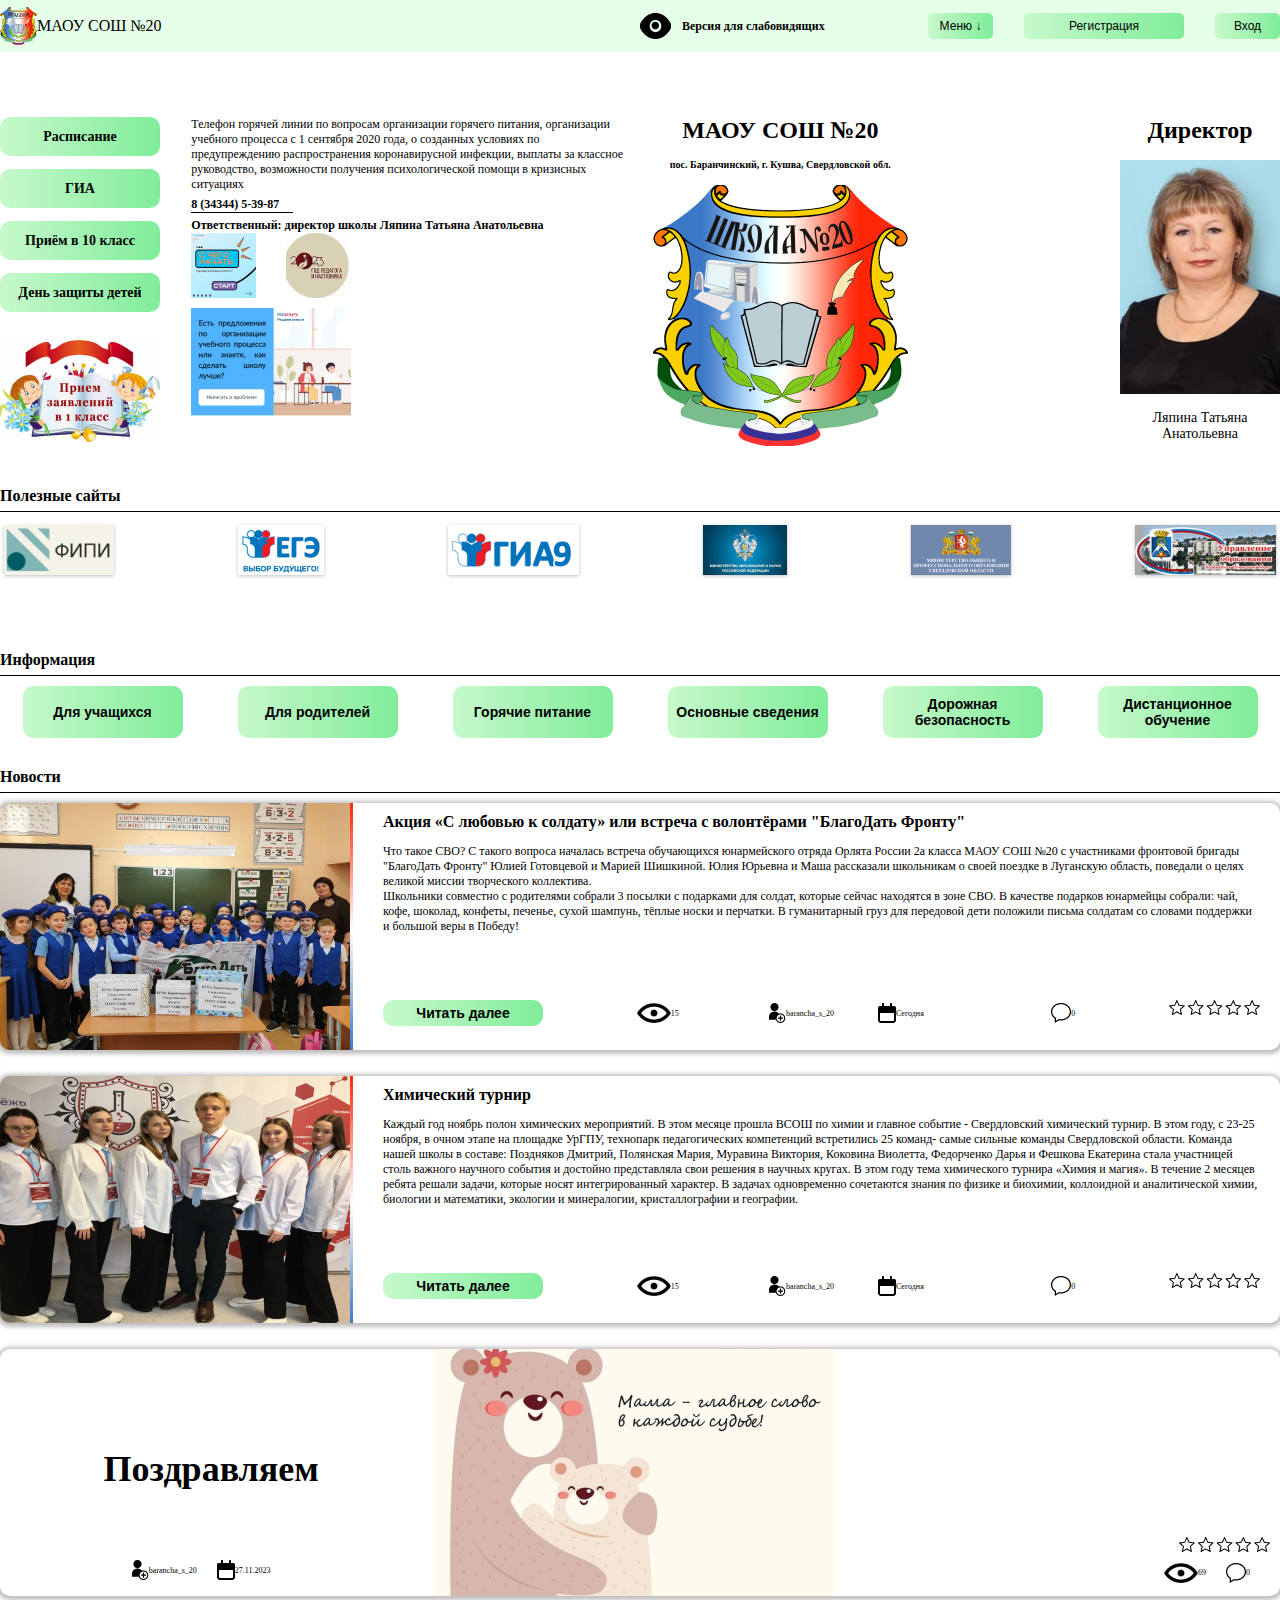
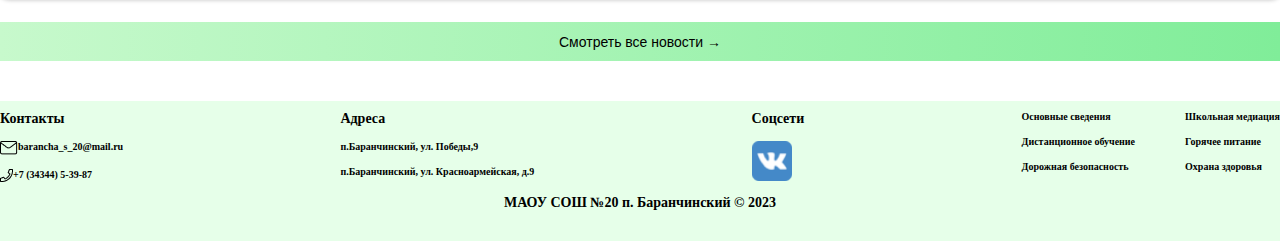
==== index.html @ 77e05063 "first commit" ====
<!DOCTYPE html>
<html lang="en">

<head>
    <meta charset="UTF-8">
    <meta name="viewport" content="width=device-width, initial-scale=1.0">
    <title>Главная</title>
    <link rel="stylesheet" href="style.css">
    <link href="https://cdn.jsdelivr.net/npm/bootstrap@5.0.2/dist/css/bootstrap.min.css" rel="stylesheet"
        integrity="sha384-EVSTQN3/azprG1Anm3QDgpJLIm9Nao0Yz1ztcQTwFspd3yD65VohhpuuCOmLASjC" crossorigin="anonymous">
    <script src="https://cdn.jsdelivr.net/npm/bootstrap@5.0.2/dist/js/bootstrap.bundle.min.js"
        integrity="sha384-MrcW6ZMFYlzcLA8Nl+NtUVF0sA7MsXsP1UyJoMp4YLEuNSfAP+JcXn/tWtIaxVXM"
        crossorigin="anonymous"></script>
    <script src="app.js" defer></script>
    <link rel="stylesheet" href="medias.css">
</head>

<body>
    <header>
        <div class="container header__cont">
            <div class="header__gerb">
                <img src="/res/ГербШколы 2.png" alt="">
                <p>МАОУ СОШ №20</p>
            </div>
            <div class="header__right">
                <a href="">
                    <div class="header__sight">
                        <img src="/res/Eye.png" alt="">
                        <p style="font-weight: 600;">Версия для слабовидящих</p>
                    </div>
                </a>
                <div class="header__buttons">
                    <button class="header__button menu-btn">Меню ↓</button>
                    <button class="header__button" style="width: 160px;">Регистрация</button>
                    <button class="header__button">Вход</button>
                </div>
            </div>
            <div class="burger hid"></div>
        </div>
        <div class="nav__hidden">
            <a href="">
                <div class="header__sight hid">
                    <img src="/res/Eye.png" alt="">
                    <p style="font-weight: 600;">Версия для слабовидящих</p>
                </div>
            </a>
            <div class="nav-hidden__btns">
                <button class="header__button" style="width: 130px;">Регистрация</button>
                <button class="header__button" style="width: 130px;">Вход</button>
            </div>
            <div class="nav__column" style="width: 30%;">
                <a href="">Основные сведения</a>
                <a href="">Организация работы в условиях COVID-19</a>
                <a href="">Дистанционное обучение</a>
                <a href="">Введение ФГОС СОО</a>
                <a href="">Обновленный ФГОС НОО и ООО</a>
                <a href="">Информационная безопасность и обработка ПД</a>
                <a href="">Всероссийская олимпиада школьника</a>
                <a href="">Независимая оценка качества условий осуществления образовательной деятельности</a>
            </div>
            <div class="nav__column" style="padding: 12px;">
                <a href="">Профилактика правонарушений</a>
                <a href="">Противодействие коррупции</a>
                <a href="">Аттестация педагогических работников</a>
                <a href="">Классное руководство</a>
                <a href="">Центр наставнических практик, наставничества</a>
                <a href="">Методические комиссии</a>
                <a href="">Социально-психологическое тестирование</a>
                <a href="">Школьный спортивный клуб</a>
            </div>
            <div class="nav__column" style="padding: 12px;">
                <a href="">Горячее питание</a>
                <a href="">Для учащихся</a>
                <a href="">Для родителей</a>
                <a href="">Дорожная безопасность</a>
                <a href="">Школьная медиация</a>
                <a href="">Школьный психолог</a>
                <a href="">Охрана здоровья</a>
                <a href="">Школьный театр</a>
            </div>
            <div class="nav__column" style="padding: 12px;">
                <a href="">ВСОКО</a>
                <a href="">Дефектолог</a>
                <a href="">500+</a>
                <a href="">Охрана труда</a>
                <a href="">"Центр "Точка роста"</a>
                <a href="">Часто задаваемые вопросы</a>
                <a href="">Форум</a>
                <a href="">Карта сайта</a>
            </div>
        </div>
    </header>
    <div class="main">
        <div class="container main__cont">
            <div class="main__half">
                <div class="main__btns">
                    <button class="main__btn">Расписание</button>
                    <button class="main__btn">ГИА</button>
                    <button class="main__btn">Приём в 10 класс</button>
                    <button class="main__btn">День защиты детей</button>
                    <img src="/res/kartinka-6 1.png" alt="">
                </div>
                <div class="contacts">
                    <p class="main__info">Телефон горячей линии по вопросам организации горячего питания, организации
                        учебного процесса с 1
                        сентября 2020 года, о созданных условиях по предупреждению распространения коронавирусной
                        инфекции,
                        выплаты за классное руководство, возможности получения психологической помощи в кризисных
                        ситуациях</p>
                    <p class="phone">8 (34344) 5-39-87 </p>
                    <div class="line"></div>
                    <p class="phone">Ответственный: директор школы Ляпина Татьяна Анатольевна</p>
                    <div class="main__small-news">
                        <div class="up">
                            <img src="/res/Sqq12LihKGY 1.png" alt="">
                            <img src="res/God-pedagoga-i-nastavnika 1.png" alt="">
                        </div>
                        <img src="res/reshaem_vmeste 1.png" alt="" class="down-img">
                    </div>
                </div>
            </div>
            <div class="main__half main__right">
                <div class="main__main">
                    <h1>МАОУ СОШ №20</h1>
                    <h2>пос. Баранчинский, г. Кушва, Свердловской обл.</h2>
                    <img src="/res/ГербШколы 1.png" alt="">
                </div>
                <div class="main__dir">
                    <p class="dir">Директор</p>
                    <img src="/res/direktor_shkoly 1.png" alt="">
                    <p class="dir-name">Ляпина Татьяна Анатольевна</p>
                </div>
            </div>
        </div>
    </div>
    <div class="main_phone">
        <div class="container">
            <div class="main__btns-phone">
                <button class="main__btn">Расписание</button>
                <button class="main__btn">ГИА</button>
                <button class="main__btn">Приём в 10 класс</button>
                <button class="main__btn">День защиты детей</button>
            </div>
            <div class="main__info">
                <p class="main__info">Телефон горячей линии по вопросам организации горячего питания, организации
                    учебного
                    процесса с 1
                    сентября 2020 года, о созданных условиях по предупреждению распространения коронавирусной инфекции,
                    выплаты за классное руководство, возможности получения психологической помощи в кризисных ситуациях
                </p>
                <p class="phone">8 (34344) 5-39-87 </p>
                <div class="line"></div>
                <p class="phone">Ответственный: директор школы Ляпина Татьяна Анатольевна</p>
            </div>
            <div class="main__pics">
                <div class="main__pics__side">
                    <div class="main__main main__phone">
                        <h1>МАОУ СОШ №20</h1>
                        <h2>пос. Баранчинский, г. Кушва, Свердловской обл.</h2>
                        <img src="/res/ГербШколы 1.png" alt="" class="gerb">
                    </div>
                    <div class="main__dir dir_phone">
                        <p class="dir phoner">Директор</p>
                        <img src="/res/direktor_shkoly 1.png" alt="" class="direct">
                        <p class="dir-name name_phone">Ляпина Татьяна Анатольевна</p>
                    </div>
                </div>
                <div class="main__pics__side right">
                    <img src="/res/kartinka-6 1.png" alt="">
                    <img src="/res/Sqq12LihKGY 1.png" alt="">
                    <img src="/res/reshaem_vmeste 1.png" alt="">
                    <img src="/res/God-pedagoga-i-nastavnika 1.png" alt="" style="width: 65px;">
                </div>
            </div>
        </div>
    </div>
    <div class="links">
        <div class="container">
            <h2>Полезные сайты</h2>
            <div class="line line2"></div>
            <div class="scroll">
                <img src="/res/sayt_fipi 1.png" alt="">
                <img src="/res/sajt_egeh 1.png" alt="">
                <img src="/res/sajt_gia9 1.png" alt="">
                <img src="/res/minist_obraz_rf.png" alt="">
                <img src="/res/moposo.png" alt="">
                <img src="/res/sajt_uokgo.png" alt="">
            </div>
        </div>
    </div>
    <div class="links">
        <div class="container">
            <h2>Информация</h2>
            <div class="line line2"></div>
            <div class="scroll-btns">
                <button class="btn1">Для учащихся</button>
                <button class="btn2">Для родителей</button>
                <button class="btn3">Горячие питание</button>
                <button class="btn4">Основные сведения</button>
                <button class="btn5">Дорожная безопасность</button>
                <button class="btn6">Дистанционное обучение</button>
            </div>
        </div>
    </div>
    <div class="news">
        <div class="container news__cont">
            <h2 class="news__head">Новости</h2>
            <div class="line line2"></div>
            <div class="news__new">
                <img src="/res/new_1.png" alt="">
                <div class="rainbow"></div>
                <div class="news__new-right">
                    <h2>Акция «С любовью к солдату» или встреча с волонтёрами "БлагоДать Фронту"</h2>
                    <p class="new-desc">Что такое СВО? С такого вопроса началась встреча обучающихся юнармейского отряда
                        Орлята России 2а
                        класса МАОУ СОШ №20 с участниками фронтовой бригады "БлагоДать Фронту" Юлией Готовцевой и Марией
                        Шишкиной.
                        Юлия Юрьевна и Маша рассказали школьникам о своей поездке в Луганскую область, поведали о целях
                        великой миссии творческого коллектива.<br>
                        Школьники совместно с родителями собрали 3 посылки с подарками для солдат, которые сейчас
                        находятся в зоне СВО. В качестве подарков юнармейцы собрали: чай, кофе, шоколад, конфеты,
                        печенье, сухой шампунь, тёплые носки и перчатки. В гуманитарный груз для передовой дети положили
                        письма солдатам со словами поддержки и большой веры в Победу!</p>
                    <div class="news__new-right-down">
                        <a href="new.html"><button class="read-next">Читать далее</button></a>
                        <div class="icons">
                            <div class="icons__left">
                                <div class="icons__item">
                                    <img src="/res/eye_new_icon.png" alt="" class="icon" style="width: 34px;">
                                    <p>15</p>
                                </div>
                                <div class="icons__item">
                                    <img src="/res/Group.png" alt="" class="icon">
                                    <p>barancha_s_20</p>
                                </div>
                            </div>
                            <div class="icons__right">
                                <div class="icons__item">
                                    <img src="/res/Vector.png" alt="" class="icon">
                                    <p>Сегодня</p>
                                </div>
                                <div class="icons__item">
                                    <img src="/res/comment-1.png" alt="" class="icon">
                                    <p>0</p>
                                </div>
                            </div>
                        </div>
                        <img src="/res/Raiting.png" alt="" class="stars">
                    </div>
                </div>
            </div>
            <div class="news__new">
                <img src="/res/new_2.png" alt="">
                <div class="rainbow"></div>
                <div class="news__new-right">
                    <h2>Химический турнир</h2>
                    <p class="new-desc">Каждый год ноябрь полон химических мероприятий. В этом месяце прошла ВСОШ по
                        химии и главное событие - Свердловский химический турнир. В этом году, с 23-25 ноября, в очном
                        этапе на площадке УрГПУ, технопарк педагогических компетенций встретились 25 команд- самые
                        сильные команды Свердловской области.
                        Команда нашей школы в составе: Поздняков Дмитрий, Полянская Мария, Муравина Виктория, Коковина
                        Виолетта, Федорченко Дарья и Фешкова Екатерина стала участницей столь важного научного события и
                        достойно представляла свои решения в научных кругах. В этом году тема химического турнира «Химия
                        и магия». В течение 2 месяцев ребята решали задачи, которые носят интегрированный характер. В
                        задачах одновременно сочетаются знания по физике и биохимии, коллоидной и аналитической химии,
                        биологии и математики, экологии и минералогии, кристаллографии и географии.</p>
                    <div class="news__new-right-down">
                        <button class="read-next">Читать далее</button>
                        <div class="icons">
                            <div class="icons__left">
                                <div class="icons__item">
                                    <img src="/res/eye_new_icon.png" alt="" class="icon" style="width: 34px;">
                                    <p>15</p>
                                </div>
                                <div class="icons__item">
                                    <img src="/res/Group.png" alt="" class="icon">
                                    <p>barancha_s_20</p>
                                </div>
                            </div>
                            <div class="icons__right">
                                <div class="icons__item">
                                    <img src="/res/Vector.png" alt="" class="icon">
                                    <p>Сегодня</p>
                                </div>
                                <div class="icons__item">
                                    <img src="/res/comment-1.png" alt="" class="icon">
                                    <p>0</p>
                                </div>
                            </div>
                        </div>
                        <img src="/res/Raiting.png" alt="" class="stars">
                    </div>
                </div>
            </div>
            <div class="news__new mother">
                <div class="news__new--left">
                    <h2 class="mother__h2">Поздравляем</h2>
                    <div class="mother__icons">
                        <div class="icons__item">
                            <img src="/res/Group.png" alt="" class="icon">
                            <p>barancha_s_20</p>
                        </div>
                        <div class="icons__item">
                            <img src="/res/Vector.png" alt="" class="icon">
                            <p>27.11.2023</p>
                        </div>
                    </div>
                </div>
                <img src="/res/s_dnem_materi 1.png" alt="">
                <div class="news__new--right">
                    <div class="mother__icons">
                        <div class="icons__item">
                            <img src="/res/eye_new_icon.png" alt="" class="icon" style="width: 34px;">
                            <p>69</p>
                        </div>
                        <div class="icons__item">
                            <img src="/res/comment-1.png" alt="" class="icon">
                            <p>0</p>
                        </div>
                    </div>
                    <img src="/res/Raiting.png" alt="" class="stars">
                </div>
            </div>
            <button class="view-all">Смотреть все новости →</button>
        </div>
    </div>
    <footer>
        <div class="container footer__cont">
            <div class="footer__up">
                <div class="left--left--">
                    <div class="footer--column">
                        <h2 class="footer--column-head">Контакты</h2>
                        <div class="column--cont">
                            <img src="/res/mail_icon.png" alt="">
                            <p>barancha_s_20@mail.ru</p>
                        </div>
                        <div class="column--cont">
                            <img src="/res/phone.png" alt="">
                            <p>+7 (34344) 5-39-87</p>
                        </div>
                    </div>
                    <div class="footer--column hid vk-hid">
                        <h2 class="footer--column-head">Соцсети</h2>
                        <img src="/res/iconfinder-social-media-applications-32vk-4102593_113806 1.png" alt="">
                    </div>
                </div>

                <div class="footer--column">
                    <h2 class="footer--column-head">Адреса</h2>
                    <div class="column--cont">п.Баранчинский, ул. Победы,9</div>
                    <div class="column--cont">п.Баранчинский, ул. Красноармейская, д.9</div>
                </div>
                <div class="footer--column vk">
                    <h2 class="footer--column-head">Соцсети</h2>
                    <img src="/res/iconfinder-social-media-applications-32vk-4102593_113806 1.png" alt="">
                </div>
                <div class="right--right-">
                    <div class="footer--column">
                        <div class="column--cont">Основные сведения</div>
                        <div class="column--cont">Дистанционное обучение</div>
                        <div class="column--cont">Дорожная безопасность</div>
                    </div>
                    <div class="footer--column">
                        <div class="column--cont">Школьная медиация</div>
                        <div class="column--cont">Горячее питание</div>
                        <div class="column--cont">Охрана здоровья</div>
                    </div>
                </div>
            </div>
            <div class="footer__down">
                <p>МАОУ СОШ №20 п. Баранчинский © 2023</p>
            </div>
        </div>
    </footer>
</body>

</html>
---- style.css ----
@font-face {
    font-family: Inter;
    src: url("/res/Inter-VariableFont_slnt\,wght.ttf;")
}

body,
html,
h1,
h2 {
    margin: 0 !important;
}

p {
    margin: 0 !important;
}

header {
    background-color: #E6FFE9;
    height: 52px;
    display: flex;
    flex-direction: column;
    align-items: center;
}

.header__cont {
    display: flex;
    flex-direction: row;
    width: 100% !important;
    justify-content: space-between;
    align-items: center;
    height: 100%;
}

.header__right {
    display: flex;
    flex-direction: row;
    min-width: 50%;
    justify-content: space-between;
}

.header__sight {
    display: flex;
    flex-direction: row;
    align-items: center;
    justify-content: center;
    gap: 11px;
}

.header__sight img {
    object-fit: fill;
}

.header__gerb {
    display: flex;
    flex-direction: row;
    justify-content: center;
    align-items: center;
}

.header__buttons {
    display: flex !important;
    flex-direction: row !important;
    width: 55%;
    justify-content: space-between;
    align-items: center;
}

.header__button {
    width: 65px;
    height: 26px;
    color: #000;
    text-align: center;
    font-size: 12px;
    font-style: normal;
    font-weight: 500;
    line-height: normal;
    border-radius: 5px;
    background: var(--Button-color, linear-gradient(90deg, #C7F9CC 0%, #80ED99 100%));
    border: 0;
}

.nav__hidden {
    position: absolute;
    margin-top: 51px;
    width: 920px;
    min-height: 220px !important;
    display: none;
    flex-direction: row;
    justify-content: space-between;
    border-radius: 0px 0px 10px 10px;
    background: #E6FFE9;
    padding-left: 6px;
    padding-right: 6px;
    display: none;
    padding-bottom: 10px;
}

.nav__column {
    display: flex;
    flex-direction: column;
    justify-content: space-between;
}

.nav__column a {
    text-align: center;
    margin-bottom: 13px;
}

.nav__hidden a {
    color: #000;
    font-size: 10px;
    font-style: normal;
    font-weight: 400;
    line-height: normal;
    text-decoration: none;
}

.nav__hidden a:hover {
    color: #000;
    text-decoration: underline;
}

.header__right a {
    color: #000;
    font-size: 12px;
    font-style: normal;
    font-weight: 400;
    line-height: normal;
    text-decoration: none;
}

.header__right a:hover {
    color: #000;
    text-decoration: none;
}

.nav-hidden__btns {
    margin-top: 13px;
    margin-bottom: 20px;
    width: 100%;
    display: none;
    flex-direction: row;
    justify-content: center;
    gap: 30px;
}

.hid {
    display: none !important;
}

.burger {
    background-image: url('/res/Burger.png');
    width: 25px;
    height: 25px;
}

.main {
    margin-top: 65px;
}

.main__cont {
    display: flex;
    flex-direction: row;
    gap: 2%;
}

.main__btns {
    display: flex;
    gap: 13px;
    flex-direction: column;
}

.main__btn {
    border-radius: 10px;
    background: var(--Button-color, linear-gradient(90deg, #C7F9CC 0%, #80ED99 100%));
    width: 160px;
    height: 39px;
    flex-shrink: 0;
    color: #000;
    text-align: center;
    font-family: Inter;
    font-size: 14px;
    font-style: normal;
    font-weight: 700;
    line-height: normal;
    border: 0;
}

.main__half {
    width: 50%;
    display: flex;
    flex-direction: row;
    gap: 5%;
}

.main__right {
    justify-content: space-between;
}

.main__main h1 {
    color: #000;
    font-size: 24px;
    font-style: normal;
    font-weight: 700;
    line-height: normal;
}

.main__main h2 {
    color: #000;
    text-align: center;
    font-size: 10px;
    font-style: normal;
    font-weight: 700;
    line-height: normal;
}

.main__main {
    display: flex;
    flex-direction: column;
    align-items: center;
    gap: 15px;
}

.main__dir {
    display: flex;
    flex-direction: column;
    gap: 16px;
    width: 160px;
    height: 234px;
}

.up {
    display: flex;
    width: 160px;
    flex-direction: row;
    justify-content: space-between;
}

.main__small-news .down-img {
    margin-top: 10px;
}

.main__info {
    color: #000;
    font-size: 12px;
    font-style: normal;
    font-weight: 400;
    line-height: normal;
}

.phone {
    padding-top: 5px;
    color: #000;
    font-size: 12px;
    font-style: normal;
    font-weight: 700;
    line-height: normal;
}

.main__btns img {
    margin-top: 10px;
}

.dir {
    color: #000;
    font-size: 24px;
    font-style: normal;
    font-weight: 700;
    line-height: normal;
    text-align: center;
}

.dir-name {
    color: #000;
    text-align: center;
    font-size: 14px;
    font-style: normal;
    font-weight: 400;
    line-height: normal;
}

.main__btns-phone {
    display: flex;
    flex-direction: row;
    flex-wrap: wrap;
    gap: 30px;
    align-items: center;
    justify-content: center;
    margin-bottom: 30px;
}

.main__pics {
    margin-top: 30px;
    display: flex;
    flex-direction: row;
    gap: 30px;
}

.main__pics__side {
    width: 50%;
    display: flex;
    flex-direction: column;
    gap: 8px;
    align-items: center;
    justify-content: space-between;
}

.right img {
    max-width: 130px !important;
}

.gerb {
    max-width: 130px;
}

.direct {
    max-width: 130px;
}

.main__dir {
    display: flex;
    flex-direction: column;
    align-items: center;
}

.main_phone {
    display: none;
    margin-top: 30px;
}

.main__phone h1 {
    color: #000;
    font-size: 12px;
    font-style: normal;
    font-weight: 700;
    line-height: normal;
}

.main__phone h2 {
    color: #000;
    text-align: center;
    font-size: 8px;
    font-style: normal;
    font-weight: 700;
    line-height: normal;
}

.phoner {
    color: #000;
    font-size: 12px;
    font-style: normal;
    font-weight: 700;
    line-height: normal;
}

.dir_phone {
    gap: 0;
    height: auto;
}

.name_phone {
    color: #000;
    text-align: center;
    font-size: 8px;
    font-style: normal;
    font-weight: 400;
    line-height: normal;
}

.line {
    width: 102px;
    height: 1px;
    background-color: black;
}

.line2 {
    width: 100%;
    margin-top: 6px;
    margin-bottom: 10px;
}

.links h2 {
    padding-top: 41px;
    color: #000;
    font-size: 16px;
    font-style: normal;
    font-weight: 700;
    line-height: normal;
}

.scroll {
    display: flex;
    flex-direction: row;
    justify-content: space-between;
}

.links {
    margin-bottom: 30px;
}

.scroll-btns button {
    margin: 0 auto;
    border-radius: 10px;
    background: var(--Button-color, linear-gradient(90deg, #C7F9CC 0%, #80ED99 100%));
    width: 160px;
    height: 52px;
    color: #000;
    text-align: center;
    font-size: 14px;
    font-style: normal;
    font-weight: 700;
    line-height: normal;
    border: 0;
}

.scroll-btns {
    display: flex;
    flex-direction: row;
    flex-wrap: wrap;
    gap: 10px;
    align-items: center;
}

.news__new {
    display: flex;
    flex-direction: row;

}

.icons {
    display: flex;
    flex-direction: row;
    width: 50%;
    justify-content: space-between;
}

.news__new-right-down {
    display: flex;
    flex-direction: row;
    justify-content: space-between;
}

.icons__item {
    display: flex;
    flex-direction: row;
    align-items: center;
}

.news__new-right-down button {
    border-radius: 10px;
    background: var(--Button-color, linear-gradient(90deg, #C7F9CC 0%, #80ED99 100%));
    width: 160px;
    height: 26px;
    color: #000;
    text-align: center;
    font-size: 14px;
    font-style: normal;
    font-weight: 700;
    line-height: normal;
    border: 0;
}

.news__new-right-down img {
    object-fit: contain;
}

.news__new {
    border-radius: 10px;
    background: #FFF;
    box-shadow: 0px 1px 4px 3px rgba(0, 0, 0, 0.25);
    min-width: 247px;
    margin-bottom: 26px;
}

.news__new h2 {
    color: #000;
    font-size: 16px;
    font-style: normal;
    font-weight: 700;
    line-height: normal;
    padding-bottom: 13px;
}

.new-desc {
    color: #000;
    font-size: 12px;
    font-style: normal;
    font-weight: 400;
    line-height: normal;
    height: 143px;
    padding-bottom: 13px;
    overflow: hidden;
}

.news__new-right {
    margin-left: 30px;
    margin-top: 10px;
    margin-right: 20px;
}

.icons__item p {
    color: #000;
    font-size: 8px;
    font-style: normal;
    font-weight: 400;
    line-height: normal;
}

.rainbow {
    background: linear-gradient(180deg, #FF2507 0%, #FFF 51.84%, #3B78C7 100%);
    min-width: 3px !important;
    min-height: 100%;
}

.news__cont {
    display: flex;
    flex-direction: column;
}

.news__head {
    color: #000;
    font-size: 16px;
    font-style: normal;
    font-weight: 700;
    line-height: normal;
}

.mother {
    justify-content: space-between;
}

.mother__h2 {
    color: #000;
    font-size: 36px !important;
    font-style: normal;
    font-weight: 700;
    line-height: normal;
    text-align: center;
    padding-top: 99px;
    padding-bottom: 70px !important;
}

.news__new--left,
.news__new--right {
    width: 33%;
    display: flex;
    flex-direction: column;
    align-items: center;
}

.mother__icons {
    display: flex;
    flex-direction: row;
}

.mother__icons .icons__item {
    margin-right: 20px;
}

.news__new--right {
    align-items: end;
    flex-direction: column-reverse !important;
    margin-bottom: 13px;
    margin-right: 10px;
}

.view-all {
    background: linear-gradient(90deg, #C7F9CC 0%, #80ED99 100%);
    border: 0;
    width: 100%;
    height: 39px;
    color: #000;
    text-align: center;
    font-size: 14px;
    font-style: normal;
    font-weight: 400;
    line-height: normal;
    margin-bottom: 40px;
}

.icons__left {
    display: flex;
    flex-direction: row;
    justify-content: space-between;
    min-width: 45%;
}

.icons__right {
    display: flex;
    flex-direction: row;
    justify-content: space-between;
    min-width: 45%;
}

.stars {
    margin-bottom: 10px;
}

.column-cont {
    color: #000;
    text-align: center;
    font-size: 10px;
    font-style: normal;
    font-weight: 700;
    line-height: normal;
}

footer {
    background: #E6FFE9;
    min-width: 100%;
    min-height: 130px;
    padding-top: 10px;
}

.footer__up {
    display: flex;
    flex-direction: row;
    justify-content: space-between;
    margin-bottom: 13px;
}

.column--cont {
    color: #000;
    font-size: 10px;
    font-style: normal;
    font-weight: 700;
    line-height: normal;
    display: flex;
    flex-direction: row;
}

.footer--column-head {
    color: #000;
    font-size: 14px;
    font-style: normal;
    font-weight: 700;
    line-height: normal;
}

.footer--column {
    display: flex;
    flex-direction: column;
    gap: 14px;
}

.footer--column img {
    max-width: 40px;
}

.footer__down {
    color: #000;
    text-align: center;
    font-size: 14px;
    font-style: normal;
    font-weight: 700;
    line-height: normal;
}

.right--right- {
    display: flex;
    flex-direction: row;
    justify-content: space-between;
    gap: 50px;
}

.left--left-- {
    display: flex;
    flex-direction: row;
    justify-content: space-between;
}

.vk-hid {
    margin-right: 30px;
}

.main---- h1 {
    color: #000;
    font-size: 24px;
    font-style: normal;
    font-weight: 700;
    line-height: normal;
    padding-top: 25px;
}

.new-desc---- {
    color: #000;
    font-size: 16px;
    font-style: normal;
    font-weight: 400;
    line-height: normal;
    padding-bottom: 15px;
}

.icons---- {
    display: flex;
    flex-direction: row;
    justify-content: space-between;
}

.icons__left---- {
    display: flex;
    flex-direction: row;
    gap: 30px;
}

.comms {
    color: #000;
    font-size: 20px;
    font-style: normal;
    font-weight: 700;
    line-height: normal;
}

.numbers {
    padding-left: 10px;
    color: #ABABAB;
    font-size: 24px;
    font-style: normal;
    font-weight: 700;
    line-height: normal;
}

.send__com {
    height: 40px;
    width: 100%;
    display: flex;
    flex-direction: row;
    justify-content: space-between;
    align-items: center;
    border-radius: 20px;
    background: #D9D9D9;
    padding-left: 30px;
    padding-right: 10px;
}

.send__com p {
    color: rgba(0, 0, 0, 0.54);
    font-size: 16px;
    font-style: normal;
    font-weight: 400;
    line-height: normal;
}

.send__com button {
    border-radius: 37px;
    background: var(--Button-color, linear-gradient(90deg, #C7F9CC 0%, #80ED99 100%));
    border: 0;
    color: #000;
    font-family: Inter;
    font-size: 20px;
    font-style: normal;
    font-weight: 800;
    line-height: normal;
}

.enter__ {
    color: #22577A;
    font-size: 10px;
    font-style: normal;
    font-weight: 300;
    line-height: normal;
    text-decoration-line: underline;
}

.send__com input {
    background-color: #D9D9D9;
    border: 0;
    width: 100%;
}
---- medias.css ----
@media screen and (max-width: 991px) {
    .nav__hidden {
        display: none;
        flex-direction: column !important;
        width: 100%;
    }

    .header__right {
        display: none;
    }

    .nav__column {
        width: 100% !important;
        padding: 0 !important;
    }

    .nav-hidden__btns {
        display: flex;
    }

    .hid {
        display: flex !important;
    }

    .main_phone {
        display: flex;
    }

    .main {
        display: none;
    }

    .scroll {
        overflow: scroll;
        gap: 10px;
    }

    .news__new {
        flex-direction: column;
    }

    .news__new img {
        max-height: 210px;
        object-fit: contain;
    }

    .icons {
        flex-direction: column;
        width: 100%;
        gap: 12px;
    }

    .icons__left,
    .icons__right {
        width: 100%;
    }

    .news__new-right-down {
        flex-direction: column;
    }
    .stars{
        width: 91px;
        margin: 0 auto;
        margin-bottom: 10px;
    }

    .read-next{
        width: 100% !important;
        margin-bottom: 20px;
        margin-top: 10px;
    }

    .mother__h2{
        padding-top: 10px;
        padding-bottom: 10px !important;
    }

    .news__new--left{
        width: 100%;
        margin-top: 10px;
        margin-bottom: 10px;
        margin-left: 10px;
        margin-right: 10px;
    }
    .news__new--right{
        margin-top: 10px;
        margin-bottom: 10px;
        flex-direction: column !important;
        width: 100%;
        margin-left: 10px;
        margin-right: 10px;
    }
    .mother__icons{
        width: 100%;
        justify-content: space-between;
    }
    .vk{
        display: none;
    }

    .footer__up{
        flex-direction: column;
    }
    .footer--column{
        margin-bottom: 20px;
    }

    .left--left--{
        width: 100%;
    }
}
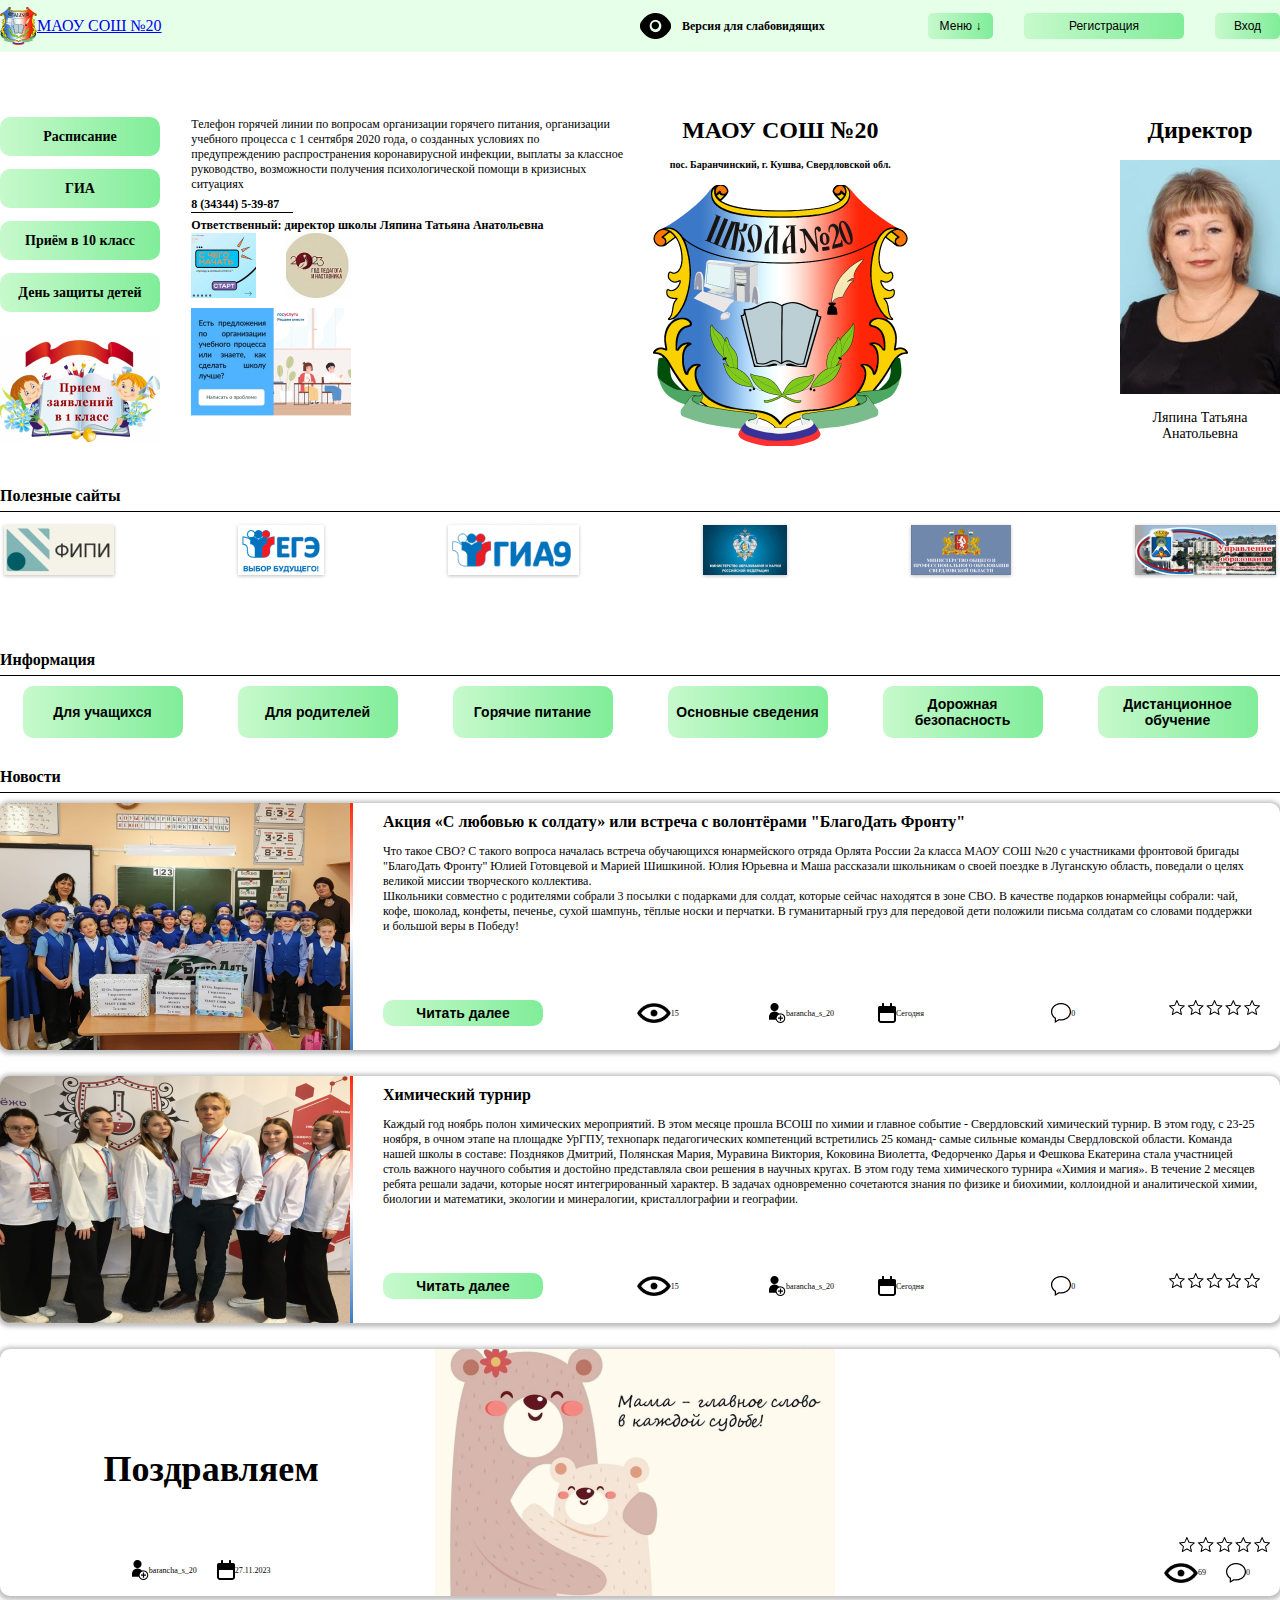
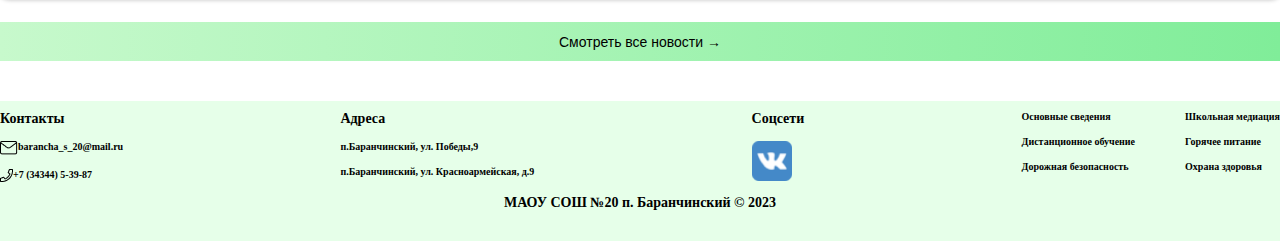
==== commit 1725af8c: "links_corrected" ====
--- a/index.html
+++ b/index.html
@@ -18,10 +18,12 @@
 <body>
     <header>
         <div class="container header__cont">
-            <div class="header__gerb">
-                <img src="/res/ГербШколы 2.png" alt="">
-                <p>МАОУ СОШ №20</p>
-            </div>
+            <a href="index.html">
+                <div class="header__gerb">
+                    <img src="/res/ГербШколы 2.png" alt="">
+                    <p>МАОУ СОШ №20</p>
+                </div>
+            </a>
             <div class="header__right">
                 <a href="">
                     <div class="header__sight">
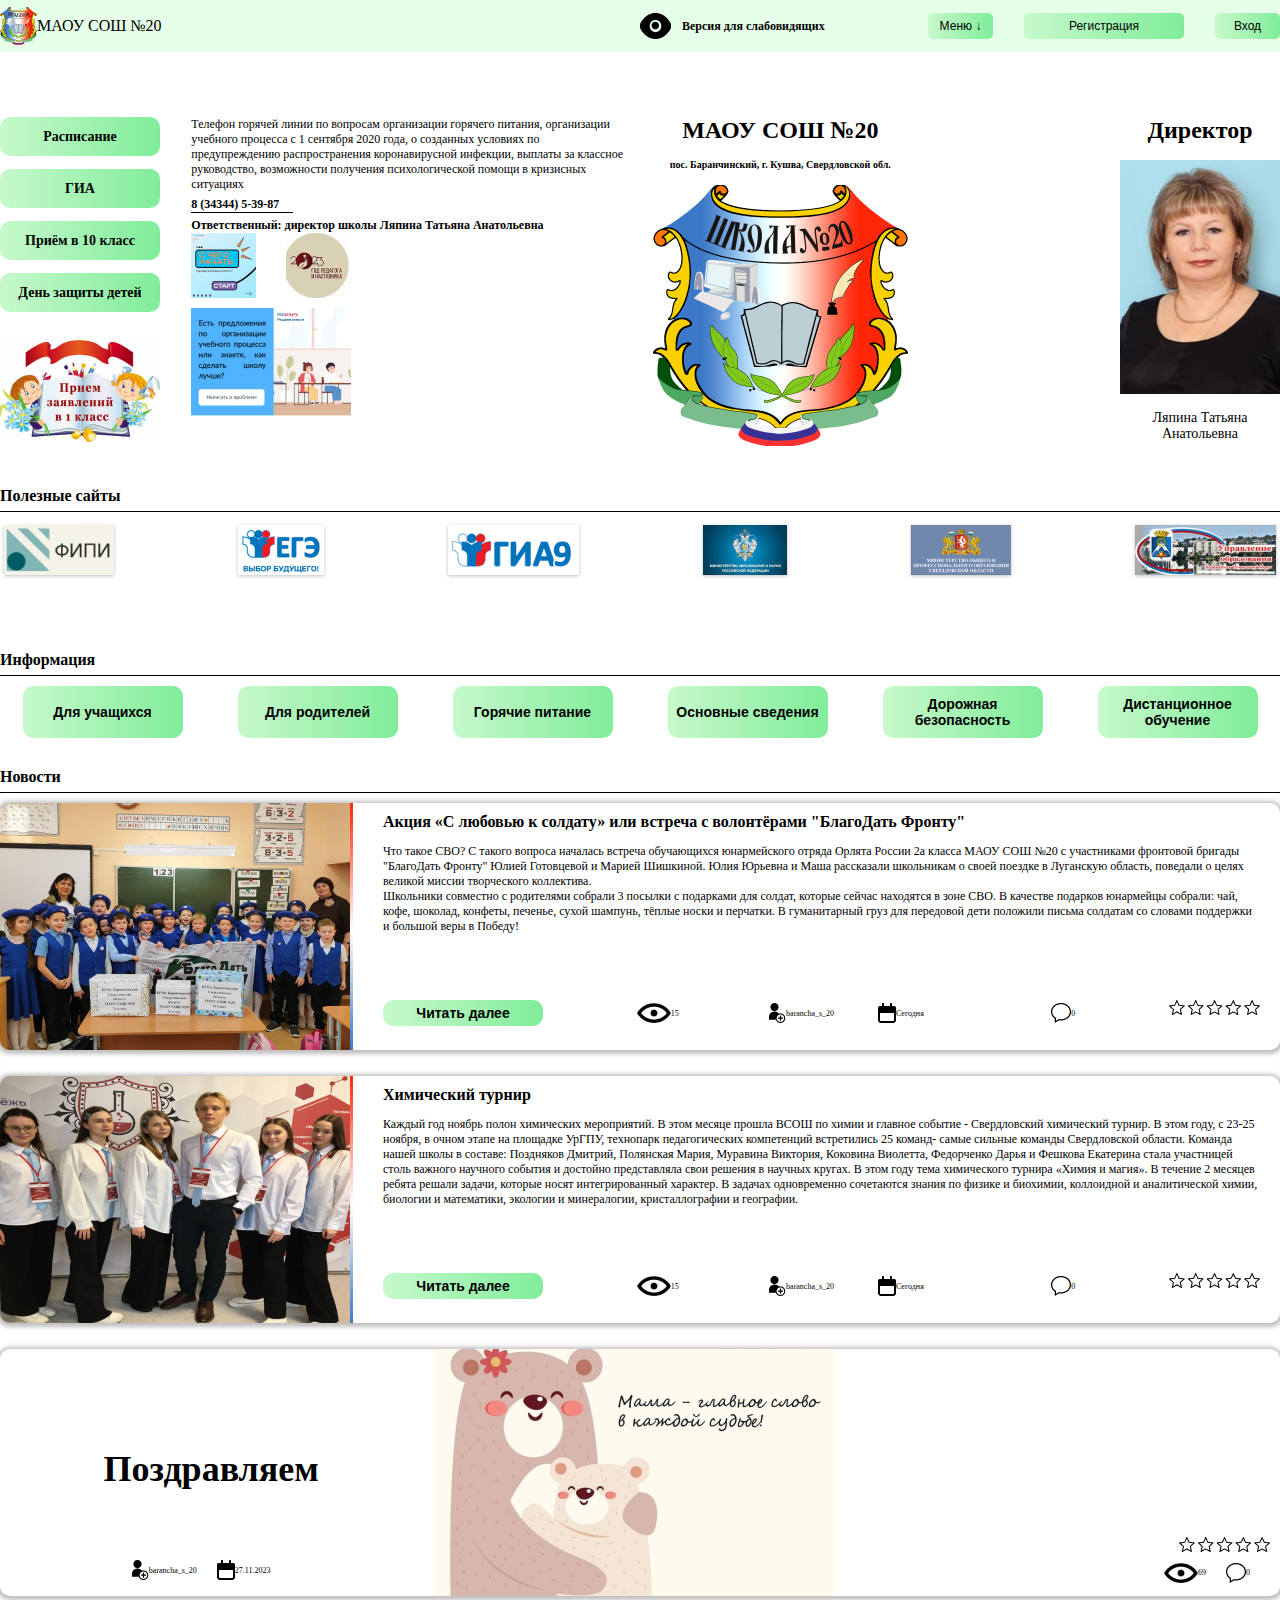
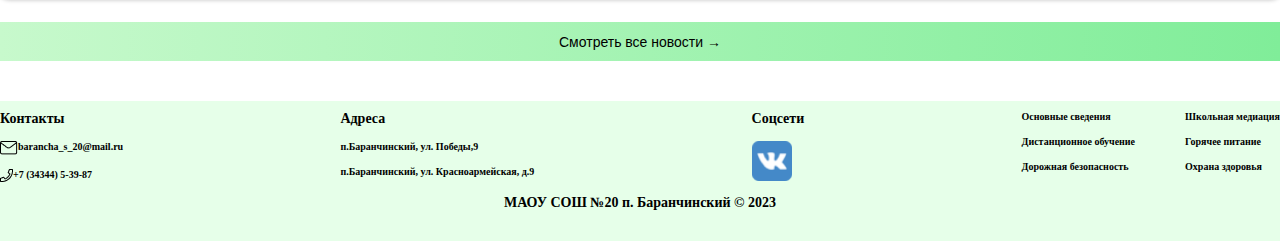
==== commit 4f41b5d8: "links fixed" ====
--- a/index.html
+++ b/index.html
@@ -18,7 +18,7 @@
 <body>
     <header>
         <div class="container header__cont">
-            <a href="index.html">
+            <a href="index.html" class="gerb__a">
                 <div class="header__gerb">
                     <img src="/res/ГербШколы 2.png" alt="">
                     <p>МАОУ СОШ №20</p>
--- a/style.css
+++ b/style.css
@@ -766,4 +766,14 @@
     background-color: #D9D9D9;
     border: 0;
     width: 100%;
+}
+
+.gerb__a:hover{
+    color: #000;
+    text-decoration: none;
+}
+
+.gerb__a{
+    color: #000;
+    text-decoration: none;
 }